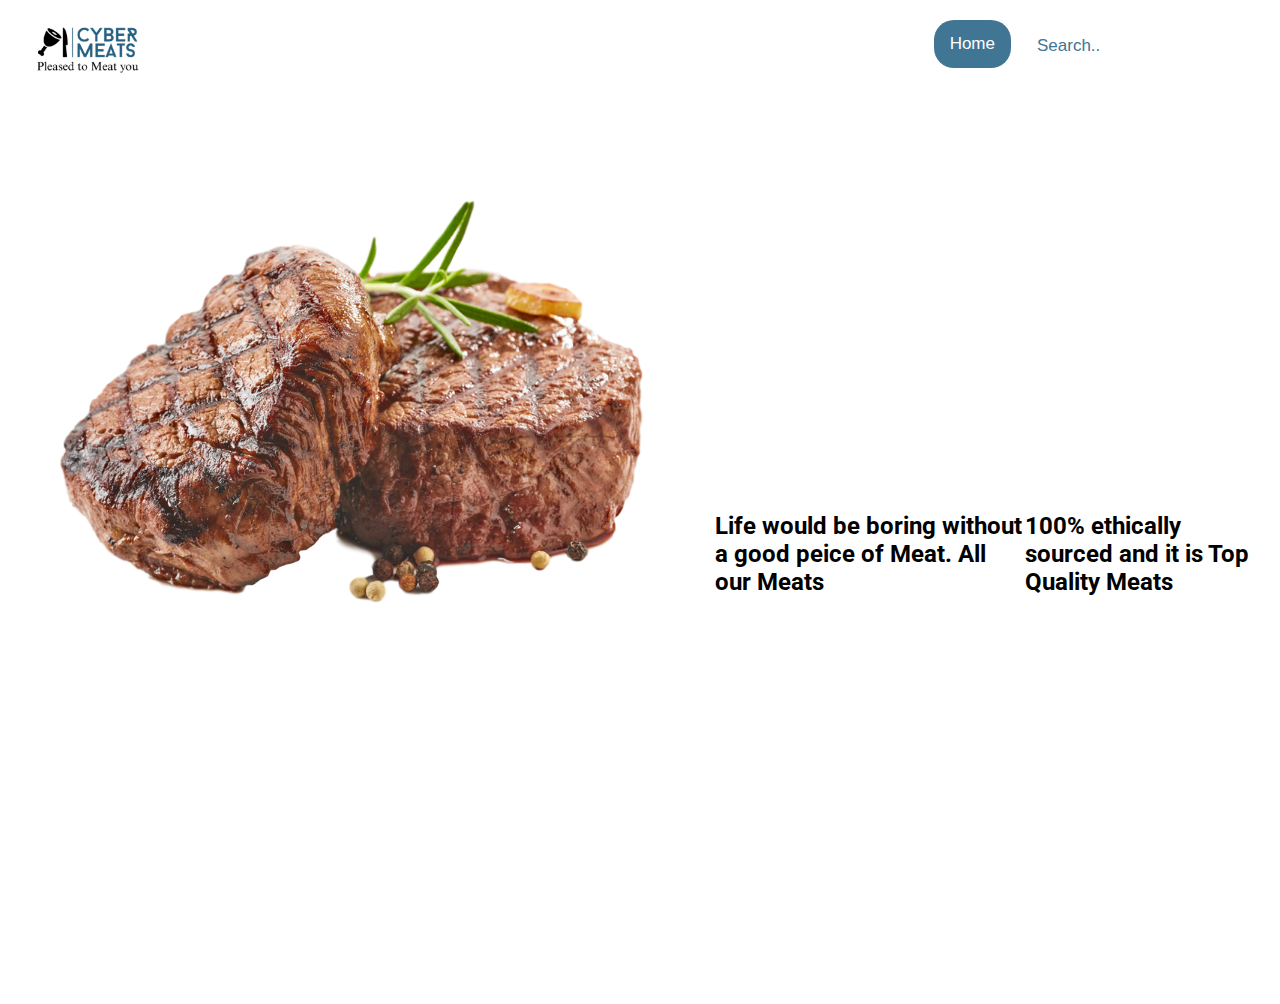
==== index.html @ 32b00b85 "updates" ====
<!DOCTYPE html>
<html lang="en">
<head>
    <meta charset="UTF-8">
    <meta http-equiv="X-UA-Compatible" content="IE=edge">
    <meta name="viewport" content="width=device-width, initial-scale=1.0">
    <title>Cyber Meats</title>
    <link rel="stylesheet" href="styles.css">
</head>
<body>
    <div class="topnav">
        <img src="./images/new new.PNG" alt="my logo">
        <div class="topnav-right">
        <a class="active" href="#home">Home</a>
        <input type="text" placeholder="Search..">
        <!-- <a href="#news">News</a>
        <a href="#contact">Contact</a>
        <a href="#about">About</a> -->
        </div>
      </div>
    <div class="landing">
        <img src="./images/pngegg (2).png" alt="meat platter" data-tilt>
        <h2>Life would be boring without a good peice of Meat. All our Meats <area shape="" coords="" href="" alt=""> 100% ethically sourced and it is Top Quality Meats</h2>
    </div>
    <div id="project-container"></div>
</body>
<script src="./scripts.js"></script>
</html>
---- styles.css ----
@import url('https://fonts.googleapis.com/css2?family=Roboto:wght@300&display=swap');
* {
    margin: 0;
    padding: 0;
    box-sizing: border-box;
    font-family: sans-serif;
}

body{
    font-family: 'Roboto', sans-serif;
}

.landing {
    background-image: url(https://picsum.photos/id/943/1900/800);
    min-height: 100vh;
    display: grid;
    grid-template-columns: 1fr 1fr;
}

.landing img{
    height: 600px;
    width: 700px;
    object-fit: contain;
    grid-column-start: 1;
    grid-column-end: 2;
}

.landing h2{
  grid-column-start: 2;
  grid-column-end: 3;
  display: flex;
  align-items: center;
  justify-content: center;
  padding: 15px;
  font-family: 'Roboto', sans-serif;
}

/* Add a black background color to the top navigation */
.topnav {
    background-color: white;
    overflow: hidden;
    font-family: 'Roboto', sans-serif;
    position: sticky;
    top: 0;
    z-index: 100;
}
  
  /* Style the links inside the navigation bar */
  .topnav a {
    float: left;
    color: #f2f2f2;
    text-align: center;
    padding: 14px 16px;
    text-decoration: none;
    font-size: 17px;
  }
  
  /* Change the color of links on hover */
  .topnav a:hover {
    background-color: #ddd;
    color: black;
  }
  
  /* Add a color to the active/current link */
  .topnav a.active {
    background-color: #417594;
    color: white;
    margin: 20px;
    border-radius: 20px;
  }

  .topnav-right {
    float: right;
  }

  .topnav img{
      border-radius: 40px;
      height: 100px;
      object-fit: cover;
      padding: 10px;
  }

  .topnav input[type=text] {
    float: right;
    padding: 6px;
    border: none;
    margin-top: 30px;
    margin-right: 16px;
    font-size: 17px;
    color: black;
  }

.topnav ::placeholder{
    color: #417594;
}
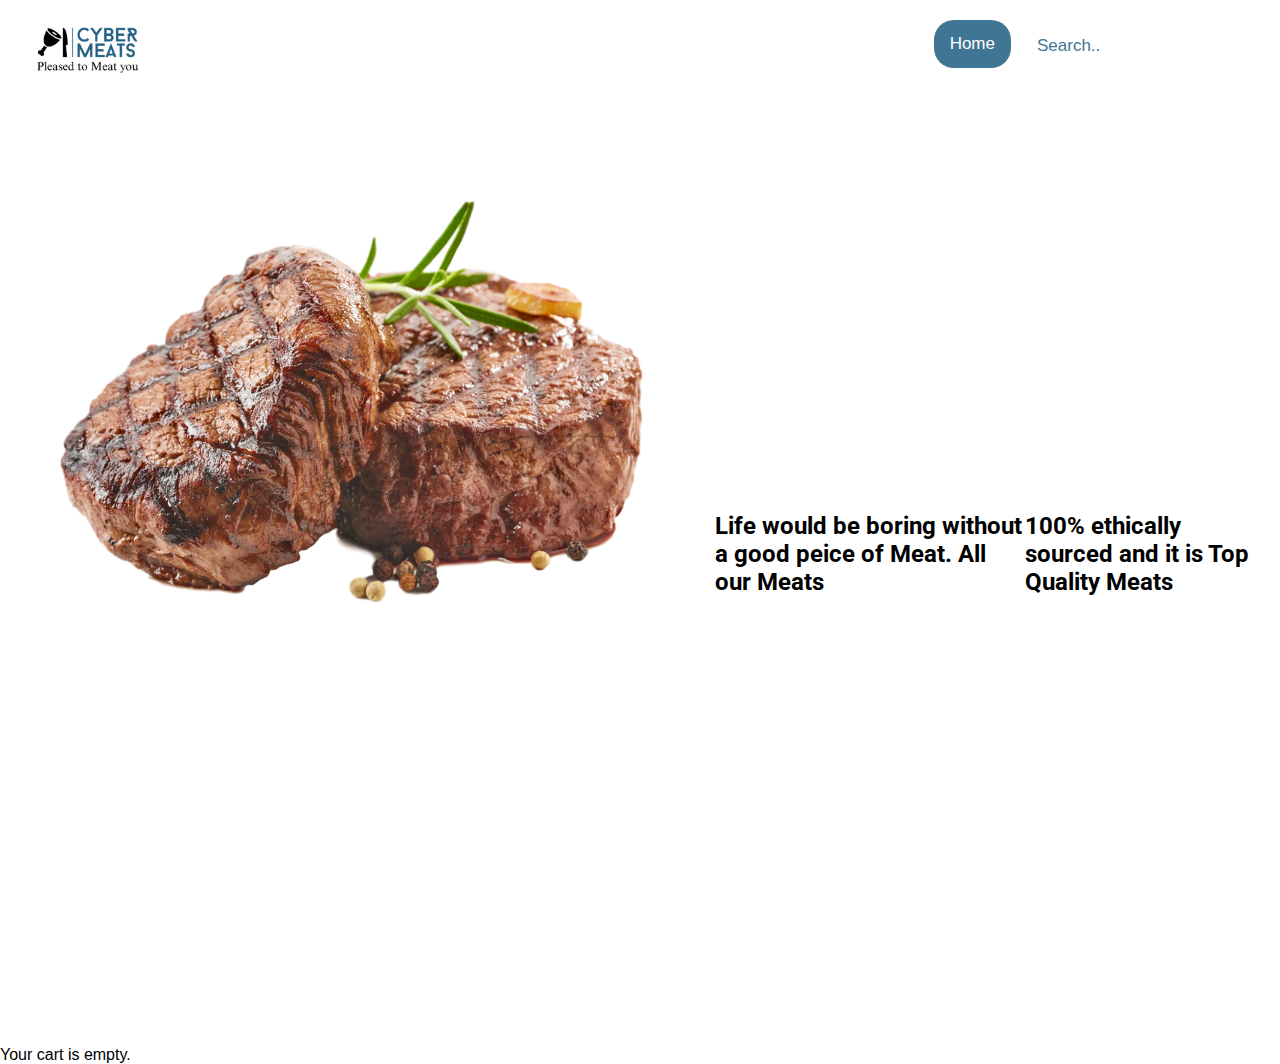
==== commit 7111c95d: "updates" ====
--- a/index.html
+++ b/index.html
@@ -23,6 +23,7 @@
         <h2>Life would be boring without a good peice of Meat. All our Meats <area shape="" coords="" href="" alt=""> 100% ethically sourced and it is Top Quality Meats</h2>
     </div>
     <div id="project-container"></div>
+    <div id="cart">Your cart is empty.</div>
 </body>
 <script src="./scripts.js"></script>
 </html>--- a/styles.css
+++ b/styles.css
@@ -94,3 +94,42 @@
     color: #417594;
 }
 
+.product img {
+  height: 200px;
+  width: 200px;
+  object-fit: contain;
+  padding: 1%;
+}
+
+.product {
+  max-width: 500px;
+  max-width: 500px;
+  background: rgba(255, 255, 255, 0.3);
+  box-shadow: 0 8px 32px 0 rgba(31, 38, 135, 0.37);
+  backdrop-filter: blur(7px);
+  -webkit-backdrop-filter: blur(7px);
+  border-radius: 10px;
+  border: 1px solid rgba(255, 255, 255, 0.18);
+  display: flex;
+  justify-content: center;
+  align-items: center;
+  flex-direction: column;
+  margin: 1%;
+  padding: 1%;
+}
+
+.product-title,
+.product-cat,
+.product-quan,
+.product-cost {
+  padding: 1%;
+}
+
+#project-container {
+  padding: 2px 2px;
+  margin-top: 3%;
+  display: flex;
+  flex-wrap: wrap;
+  justify-content: center;
+  align-items: center;
+}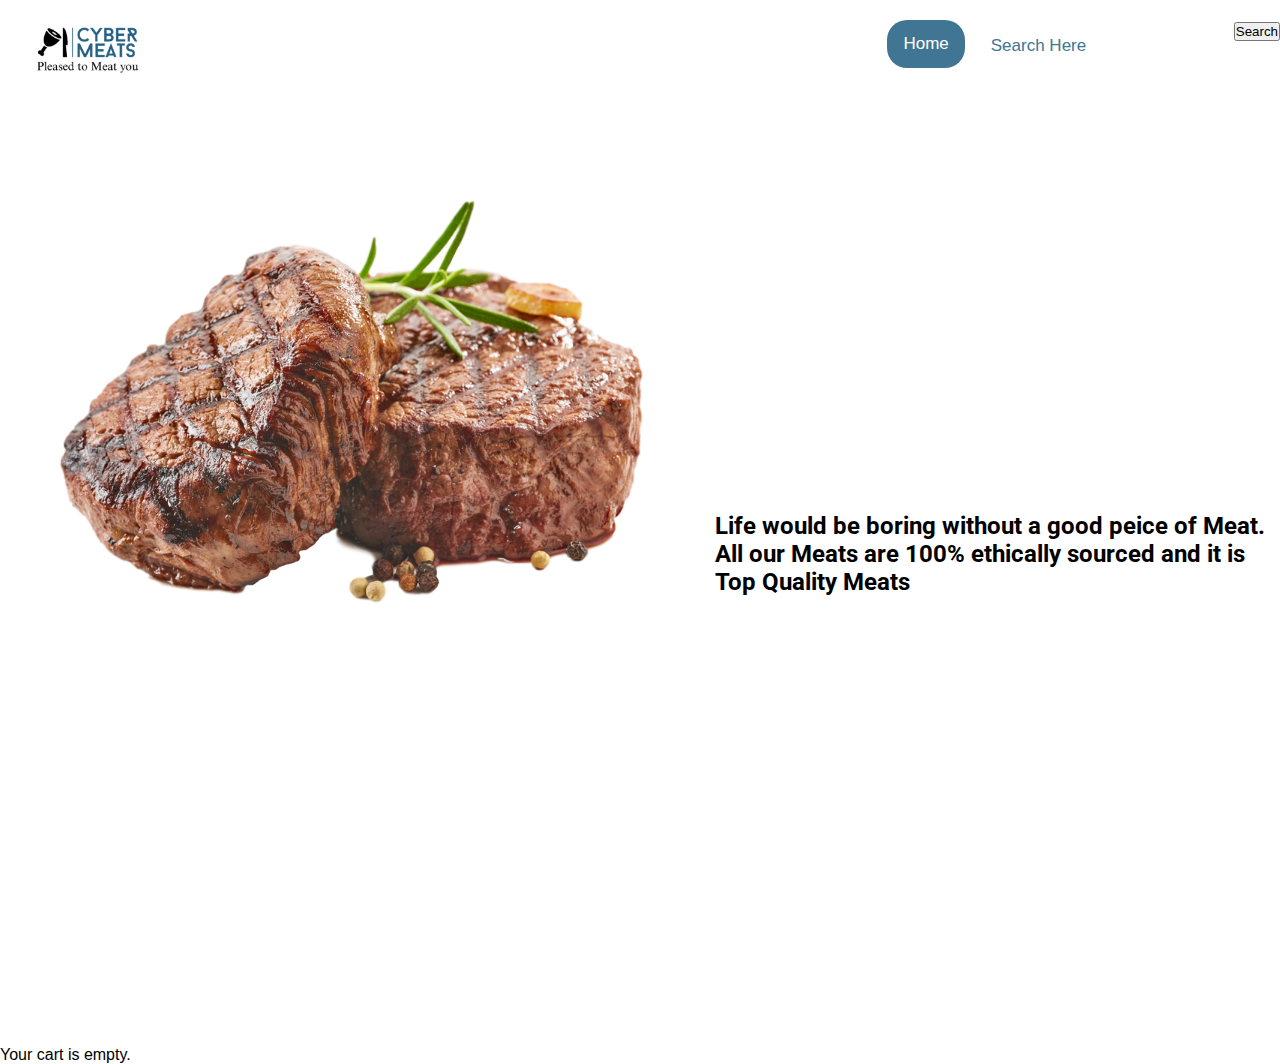
==== commit f1877f80: "updates" ====
--- a/index.html
+++ b/index.html
@@ -11,16 +11,21 @@
     <div class="topnav">
         <img src="./images/new new.PNG" alt="my logo">
         <div class="topnav-right">
-        <a class="active" href="#home">Home</a>
-        <input type="text" placeholder="Search..">
+        <a class="active" href="#landing">Home</a>
+        <div id="filters">
+            <form onsubmit="event.preventDefault(); searchProduct();">
+              <input type="text" required id="searchItem" placeholder="Search Here"/>
+              <button type="submit">Search</button>
+            </form>
+          </div>
         <!-- <a href="#news">News</a>
         <a href="#contact">Contact</a>
         <a href="#about">About</a> -->
         </div>
       </div>
-    <div class="landing">
+    <div id="landing">
         <img src="./images/pngegg (2).png" alt="meat platter" data-tilt>
-        <h2>Life would be boring without a good peice of Meat. All our Meats <area shape="" coords="" href="" alt=""> 100% ethically sourced and it is Top Quality Meats</h2>
+        <h2>Life would be boring without a good peice of Meat. All our Meats are 100% ethically sourced and it is Top Quality Meats</h2>
     </div>
     <div id="project-container"></div>
     <div id="cart">Your cart is empty.</div>
--- a/styles.css
+++ b/styles.css
@@ -10,14 +10,14 @@
     font-family: 'Roboto', sans-serif;
 }
 
-.landing {
+#landing {
     background-image: url(https://picsum.photos/id/943/1900/800);
     min-height: 100vh;
     display: grid;
     grid-template-columns: 1fr 1fr;
 }
 
-.landing img{
+#landing img{
     height: 600px;
     width: 700px;
     object-fit: contain;
@@ -25,7 +25,7 @@
     grid-column-end: 2;
 }
 
-.landing h2{
+#landing h2{
   grid-column-start: 2;
   grid-column-end: 3;
   display: flex;
@@ -33,6 +33,7 @@
   justify-content: center;
   padding: 15px;
   font-family: 'Roboto', sans-serif;
+  flex-direction: column;
 }
 
 /* Add a black background color to the top navigation */
@@ -132,4 +133,21 @@
   flex-wrap: wrap;
   justify-content: center;
   align-items: center;
+}
+
+#filters{ 
+  display: flex;
+  align-items: center;  
+  justify-content: center;
+}
+
+form {
+  display: flex;
+  align-items: center;
+  justify-content: center;
+  flex-direction: row;
+}
+
+#filters input{ 
+  color: #417594;
 }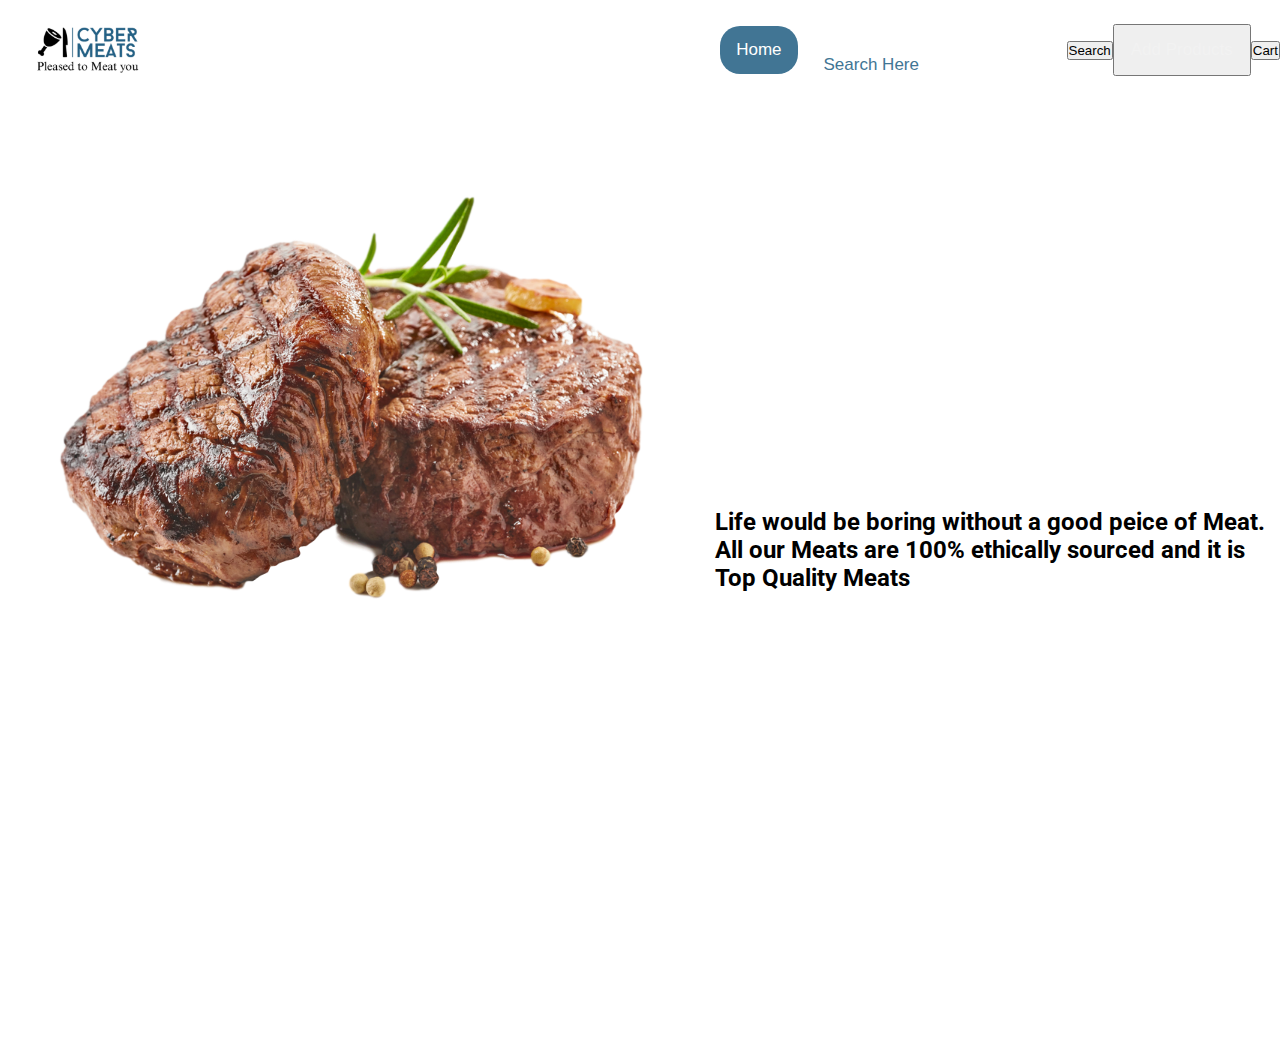
==== commit bdc4dd82: "updates" ====
--- a/index.html
+++ b/index.html
@@ -12,12 +12,19 @@
         <img src="./images/new new.PNG" alt="my logo">
         <div class="topnav-right">
         <a class="active" href="#landing">Home</a>
-        <div id="filters">
+        <!-- <div id="filters"> -->
             <form onsubmit="event.preventDefault(); searchProduct();">
               <input type="text" required id="searchItem" placeholder="Search Here"/>
               <button type="submit">Search</button>
             </form>
-          </div>
+          <!-- </div> -->
+          <!-- <div class="buttons"> -->
+            <button id="myBtn">Add Products</button>
+            <div id="cart">Your cart is empty.
+                <span class="close"><i class="fas fa-door-open">x</i></span>
+            </div>
+            <button onclick="openCart()" id="cart-btn">Cart</button>
+          <!-- </div> -->
         <!-- <a href="#news">News</a>
         <a href="#contact">Contact</a>
         <a href="#about">About</a> -->
--- a/styles.css
+++ b/styles.css
@@ -44,6 +44,9 @@
     position: sticky;
     top: 0;
     z-index: 100;
+    display: flex;
+    justify-content: space-between;
+    flex-direction: row;
 }
   
   /* Style the links inside the navigation bar */
@@ -70,10 +73,6 @@
     border-radius: 20px;
   }
 
-  .topnav-right {
-    float: right;
-  }
-
   .topnav img{
       border-radius: 40px;
       height: 100px;
@@ -93,6 +92,12 @@
 
 .topnav ::placeholder{
     color: #417594;
+}
+
+.topnav-right{
+  display: flex;
+  align-items: center;
+  justify-content: center;
 }
 
 .product img {
@@ -135,11 +140,11 @@
   align-items: center;
 }
 
-#filters{ 
+/* #filters{ 
   display: flex;
   align-items: center;  
   justify-content: center;
-}
+} */
 
 form {
   display: flex;
@@ -150,4 +155,31 @@
 
 #filters input{ 
   color: #417594;
+}
+
+#cart {
+  position: fixed;
+  top: 0;
+  left: 100%;
+  width: 100vw;
+  bottom: 0;
+  z-index: 3;
+  background-color: #417594;
+  transition: all 0.5s linear;
+  display: flex;
+  flex-direction: column;
+  align-items: center;
+  overflow-y: scroll;
+}
+
+#cart.active {
+  left: 0;
+}
+
+#myBtn{
+  color: #f2f2f2;
+  text-align: center;
+  padding: 14px 16px;
+  text-decoration: none;
+  font-size: 17px;
 }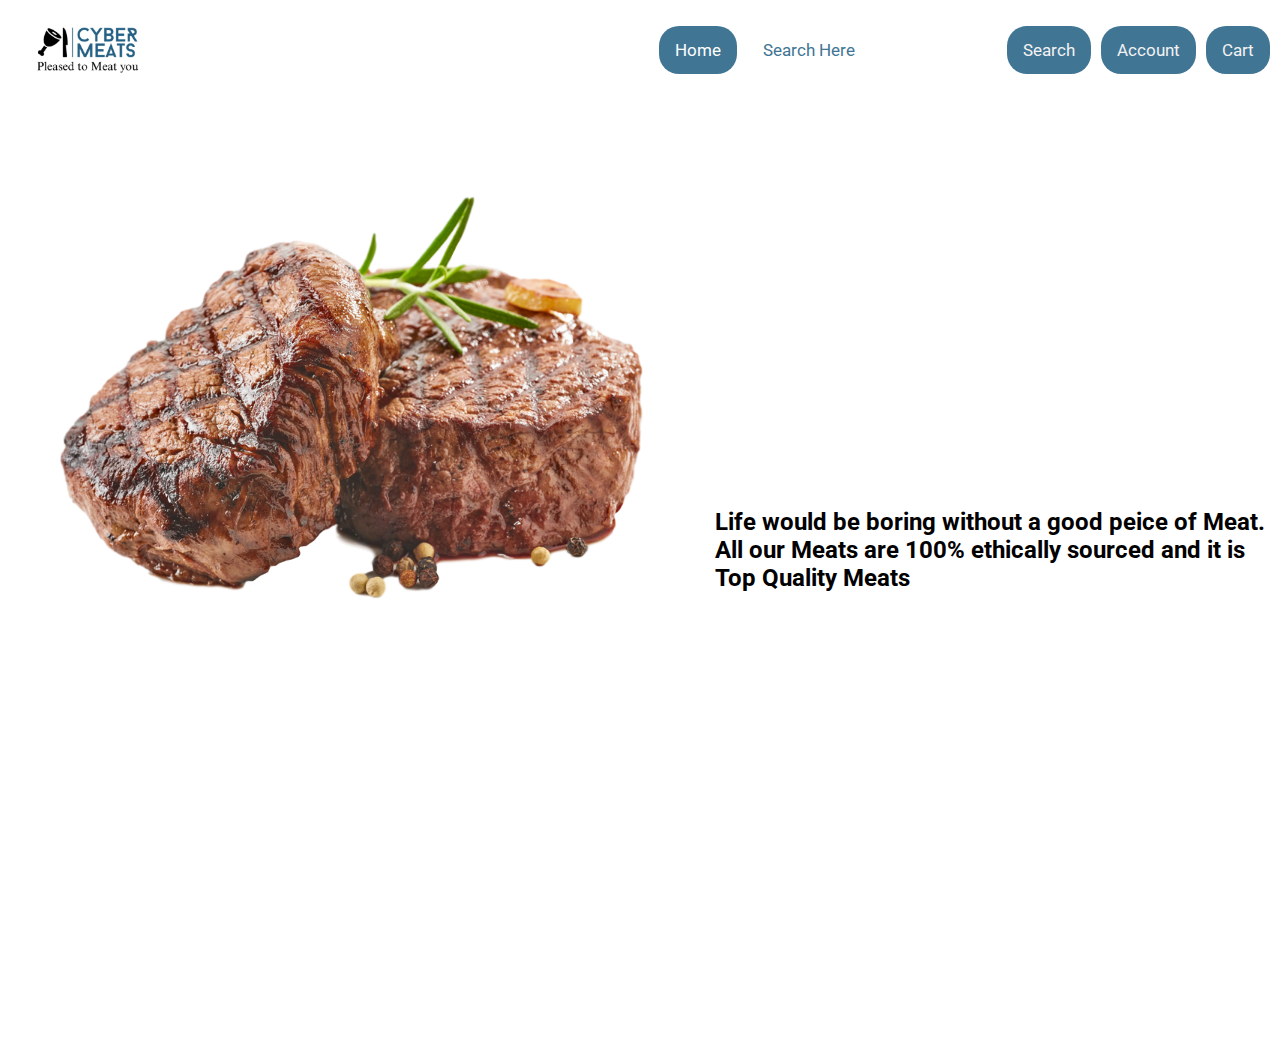
==== commit 157c8a55: "updates" ====
--- a/index.html
+++ b/index.html
@@ -19,9 +19,8 @@
             </form>
           <!-- </div> -->
           <!-- <div class="buttons"> -->
-            <button id="myBtn">Add Products</button>
+            <button id="myBtn">Account</button>
             <div id="cart">Your cart is empty.
-                <span class="close"><i class="fas fa-door-open">x</i></span>
             </div>
             <button onclick="openCart()" id="cart-btn">Cart</button>
           <!-- </div> -->
--- a/styles.css
+++ b/styles.css
@@ -3,12 +3,9 @@
     margin: 0;
     padding: 0;
     box-sizing: border-box;
-    font-family: sans-serif;
-}
-
-body{
     font-family: 'Roboto', sans-serif;
 }
+
 
 #landing {
     background-image: url(https://picsum.photos/id/943/1900/800);
@@ -153,15 +150,32 @@
   flex-direction: row;
 }
 
-#filters input{ 
-  color: #417594;
+form input{
+ color: #417594;
+ margin-bottom: 30px;
+}
+
+form button{
+  color: #f2f2f2;
+  background-color: #417594;
+    text-align: center;
+    padding: 14px 16px;
+    text-decoration: none;
+    font-size: 17px;
+    border-radius: 20px;
+    border: #417594;
+}
+
+form button:hover {
+  background-color: #ddd;
+  color: black;
 }
 
 #cart {
   position: fixed;
   top: 0;
   left: 100%;
-  width: 100vw;
+  width: 70vw;
   bottom: 0;
   z-index: 3;
   background-color: #417594;
@@ -176,10 +190,36 @@
   left: 0;
 }
 
-#myBtn{
+#myBtn {
   color: #f2f2f2;
-  text-align: center;
-  padding: 14px 16px;
-  text-decoration: none;
-  font-size: 17px;
+  background-color: #417594;
+    text-align: center;
+    padding: 14px 16px;
+    text-decoration: none;
+    font-size: 17px;
+    border-radius: 20px;
+    border: #417594;
+    margin: 10px;
+}
+
+#myBtn:hover {
+  background-color: #ddd;
+  color: black;
+}
+
+#cart-btn {
+  color: #f2f2f2;
+  background-color: #417594;
+    text-align: center;
+    padding: 14px 16px;
+    text-decoration: none;
+    font-size: 17px;
+    border-radius: 20px;
+    border: #417594;
+    margin-right: 10px;
+}
+
+#cart-btn:hover {
+  background-color: #ddd;
+  color: black;
 }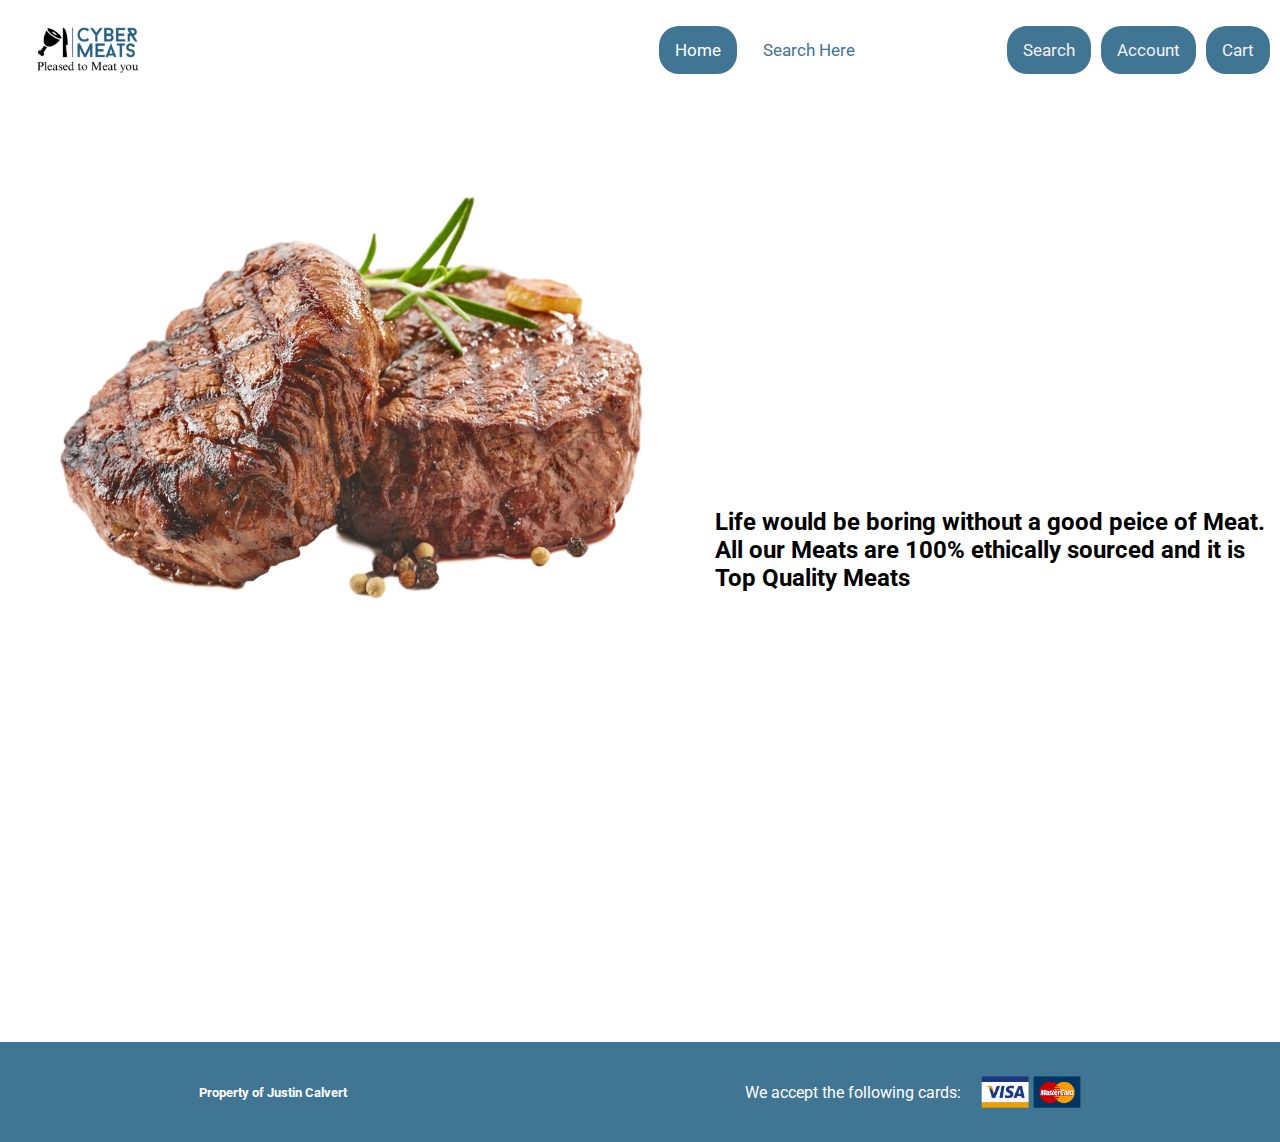
==== commit 6943bb93: "updates" ====
--- a/index.html
+++ b/index.html
@@ -19,7 +19,7 @@
             </form>
           <!-- </div> -->
           <!-- <div class="buttons"> -->
-            <button id="myBtn">Account</button>
+            <button id="myBtn"><a href="./login/index.html" style="padding: 0;">Account</a></button>
             <div id="cart">Your cart is empty.
             </div>
             <button onclick="openCart()" id="cart-btn">Cart</button>
@@ -35,6 +35,13 @@
     </div>
     <div id="project-container"></div>
     <div id="cart">Your cart is empty.</div>
+    <div class="footer">
+      <h5>Property of Justin Calvert</h5>
+      <div class="info">
+        <p>We accept the following cards:</p>
+        <img src="./images/pngegg (3).png" alt="payments">
+      </div>
+    </div>
 </body>
 <script src="./scripts.js"></script>
 </html>--- a/styles.css
+++ b/styles.css
@@ -222,4 +222,33 @@
 #cart-btn:hover {
   background-color: #ddd;
   color: black;
+}
+
+.footer {
+  /* position: fixed; */
+  left: 0;
+  bottom: 0;
+  height: 20%;
+  width: 100%;
+  background-color: #417594;
+  color: white;
+  text-align: center;
+  display: flex;
+  align-items: center;
+  justify-content: space-around;
+  flex-direction: row;
+}
+
+.info{
+  display: flex;
+  flex-direction: row;
+  align-items: center;
+  justify-content: center;
+}
+
+.info img{
+  height: 100px;
+  width: 100px;
+  object-fit: contain;
+  margin-left: 20px;
 }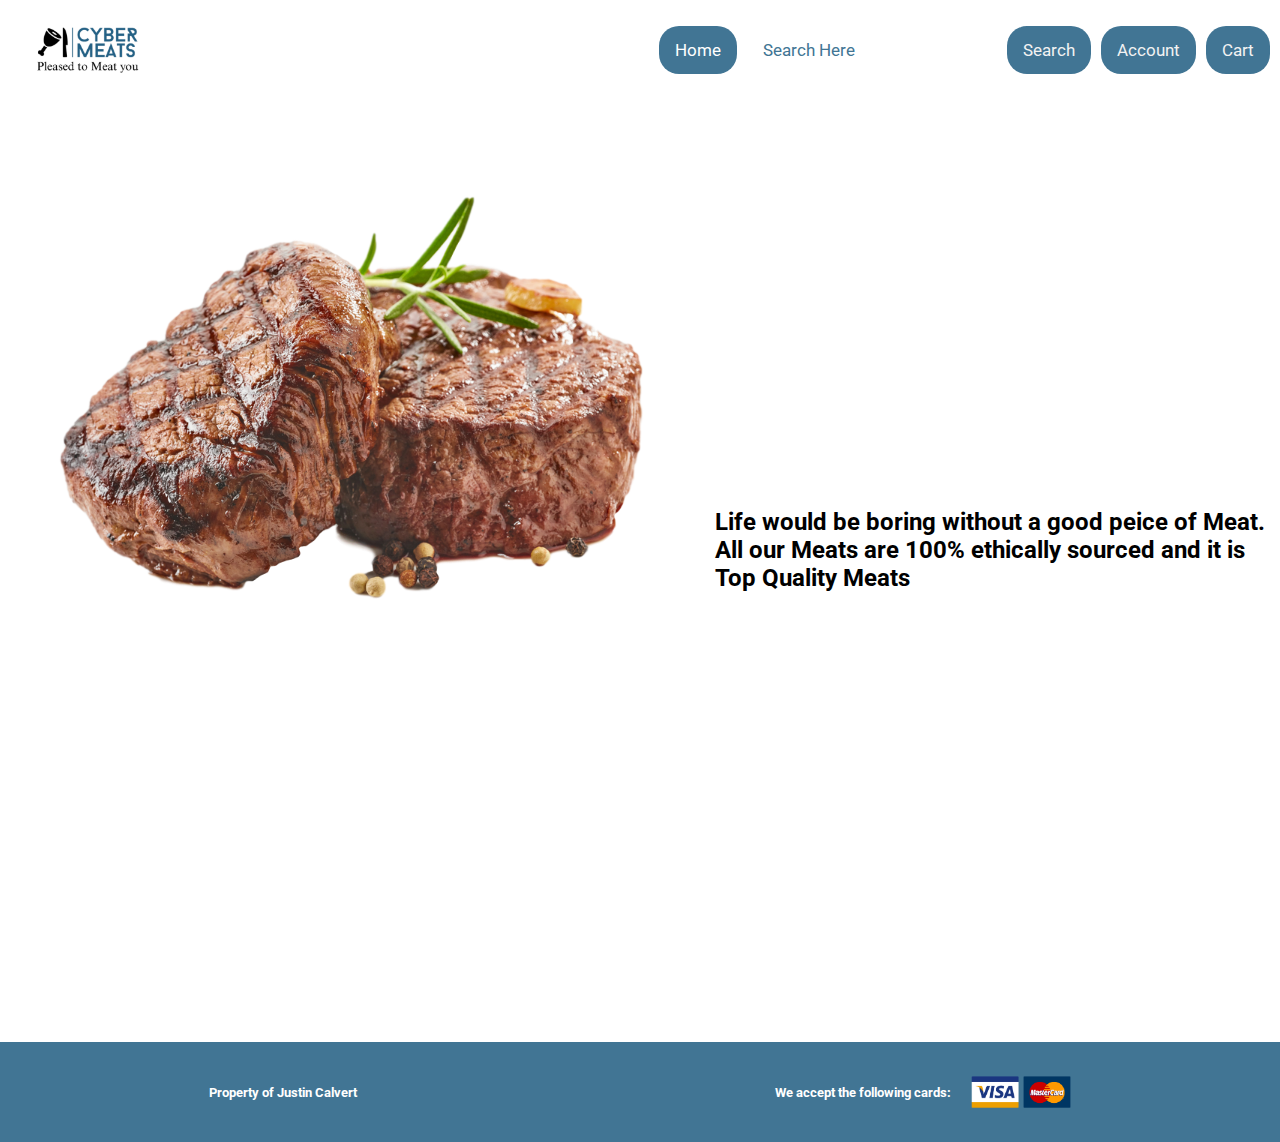
==== commit f159ff71: "updates" ====
--- a/index.html
+++ b/index.html
@@ -15,18 +15,14 @@
         <!-- <div id="filters"> -->
             <form onsubmit="event.preventDefault(); searchProduct();">
               <input type="text" required id="searchItem" placeholder="Search Here"/>
-              <button type="submit">Search</button>
+              <button type="submit" onclick="searchProducts(), event.preventDefault()">Search</button>
             </form>
-          <!-- </div> -->
-          <!-- <div class="buttons"> -->
+          
             <button id="myBtn"><a href="./login/index.html" style="padding: 0;">Account</a></button>
             <div id="cart">Your cart is empty.
             </div>
             <button onclick="openCart()" id="cart-btn">Cart</button>
-          <!-- </div> -->
-        <!-- <a href="#news">News</a>
-        <a href="#contact">Contact</a>
-        <a href="#about">About</a> -->
+          
         </div>
       </div>
     <div id="landing">
@@ -38,7 +34,7 @@
     <div class="footer">
       <h5>Property of Justin Calvert</h5>
       <div class="info">
-        <p>We accept the following cards:</p>
+        <h5>We accept the following cards:</h5>
         <img src="./images/pngegg (3).png" alt="payments">
       </div>
     </div>
--- a/styles.css
+++ b/styles.css
@@ -105,7 +105,7 @@
 }
 
 .product {
-  max-width: 500px;
+  min-width: 300px;
   max-width: 500px;
   background: rgba(255, 255, 255, 0.3);
   box-shadow: 0 8px 32px 0 rgba(31, 38, 135, 0.37);
@@ -121,11 +121,28 @@
   padding: 1%;
 }
 
-.product-title,
-.product-cat,
-.product-quan,
-.product-cost {
-  padding: 1%;
+.prod_name,
+.prod_price,
+.prod_descrip,
+.product_type,
+.button {
+  padding: 3%;
+}
+
+.button button{
+  color: #f2f2f2;
+  background-color: #417594;
+    text-align: center;
+    padding: 14px 16px;
+    text-decoration: none;
+    font-size: 14px;
+    border-radius: 20px;
+    border: #417594;
+}
+
+.button button:hover{
+  background-color: #ddd;
+  color: black;
 }
 
 #project-container {
